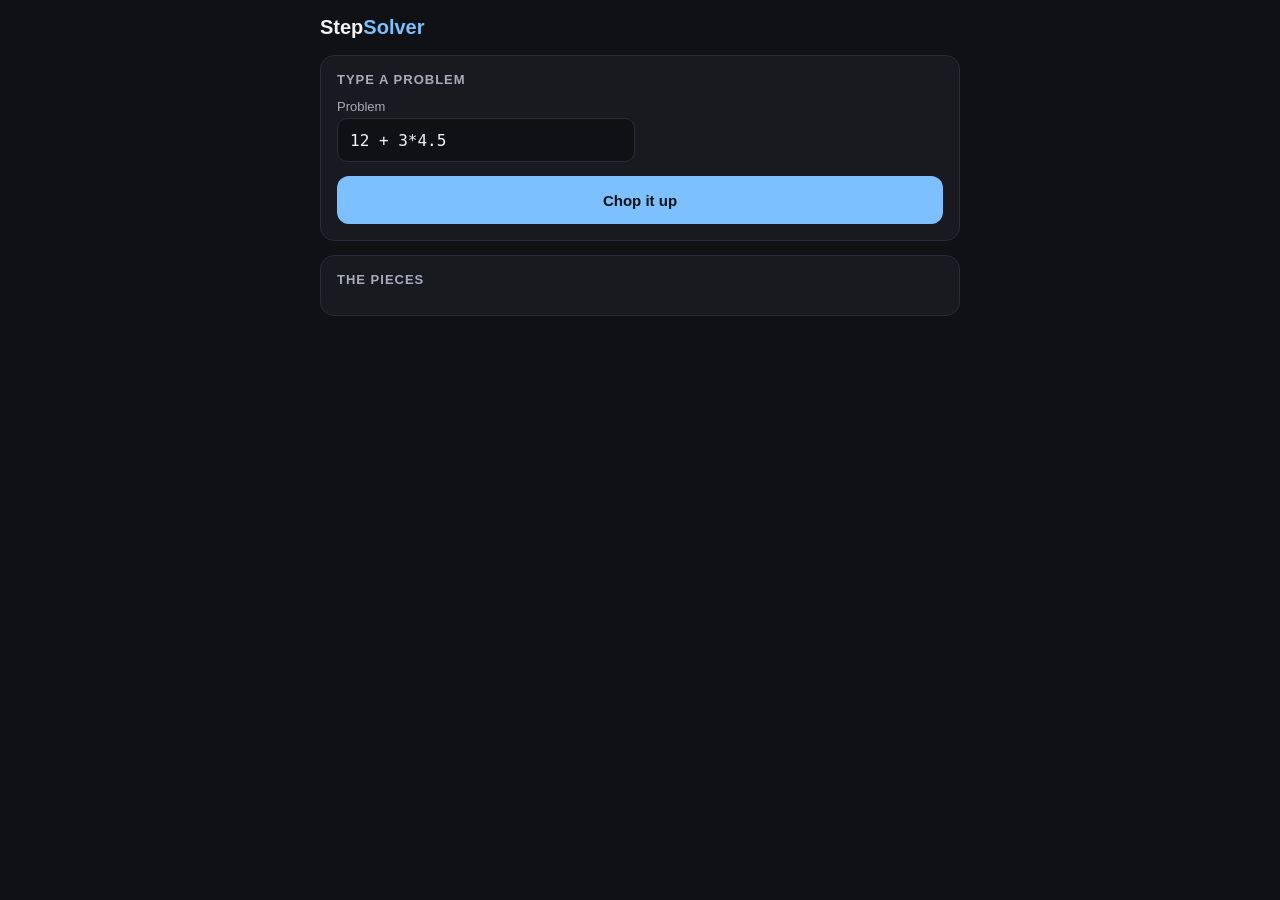
==== solver.html @ aca57246 "Steps solver Lesson 1: chop a problem into pieces" ====
<!DOCTYPE html>
<html lang="en">
    <head>
        <meta charset="UTF-8">
        <meta name="viewport" content="width=device-width, initial-scale=1.0">
        <title>MathSteps | Step solver</title>
        <link rel="stylesheet" href="style.css">
    </head>
    <body>
        <header> 
            <h1>Step<span>Solver</span></h1>
        </header>
        <main>
            <section class="card">
                <h2>Type a problem</h2>
                <form id="solve-form">
                    <div id="inputs">
                        <label>Problem
                            <input type="text" id="problem" value="12 + 3*4.5" autocomplete="off">
                        </label>
                    </div>
                    <button type="submit">Chop it up</button>
                </form>
            </section>
            <section class="card">
                <h2>The pieces</h2>
                <ol id="steps"></ol>
            </section>
        </main>
        <script src="solver.js"></script>
    </body>
</html>
---- style.css ----
:root {
    --bg: #101114;
    --panel: #181A20;
    --border: #2A2D35;
    --text: #F2F3F5;
    --muted: #A7ADBA;
    --accent: #7CC0FF;
    --error: #FF8A8A;
    --mono: "JetBrains Mono", Consolas, monospace;
}

body {
    margin: 0;
    background: var(--bg);
    color: var(--text);
    font-family: "Inter", sans-serif;
}

header {
    display: flex;
    align-items: center;
    gap: 10px;
    padding: 16px;
    max-width: 640px;
    margin: 0 auto;
}

h1 {
    margin: 0;
    font-size: 20px;
}

h1 span {
    color: var(--accent);
}

#back {
    width: 44px;
    height: 44px;
    display: flex;
    align-items: center;
    justify-content: center;
    border-radius: 12px;
    border: 1px solid var(--border);
    background: var(--panel);
    color: var(--text);
    font-size: 28px;
    text-decoration: none;
}

main {
    max-width: 640px;
    margin: 0 auto;
    padding: 0 16px 48px;
}

.hidden {
    display: none !important;
}

.sr-only {
    position: absolute;
    width: 1px;
    height: 1px;
    overflow: hidden;
    clip: rect(0 0 0 0);
}

/* Home */
#search {
    width: 100%;
    box-sizing: border-box;
    min-height: 48px;
    padding: 0 14px;
    border-radius: 12px;
    border: 1px solid var(--border);
    background: var(--panel);
    color: var(--text);
    font-size: 16px;
    font-family: inherit;
}

.group-title {
    margin: 22px 0 8px;
    font-size: 12px;
    color: var(--muted);
    text-transform: uppercase;
    letter-spacing: 1px;
}

.row {
    display: flex;
    justify-content: space-between;
    align-items: center;
    gap: 12px;
    min-height: 48px;
    box-sizing: border-box;
    margin-bottom: 8px;
    padding: 12px 16px;
    border-radius: 14px;
    border: 1px solid var(--border);
    background: var(--panel);
    color: var(--text);
    text-decoration: none;
}

.row:hover {
    border-color: var(--accent);
}

.row-name {
    font-weight: 600;
}

.row-formula {
    font-family: var(--mono);
    font-size: 13px;
    color: var(--muted);
    text-align: right;
}

.empty {
    color: var(--muted);
    margin-top: 24px;
}

/* Formula page */
.card {
    margin-bottom: 14px;
    padding: 16px;
    border-radius: 14px;
    border: 1px solid var(--border);
    background: var(--panel);
}

.card h2 {
    margin: 0 0 12px;
    font-size: 13px;
    color: var(--muted);
    text-transform: uppercase;
    letter-spacing: 1px;
}

.formula {
    margin: 0 0 12px;
    font-family: var(--mono);
    font-size: 19px;
    font-weight: 700;
    color: var(--accent);
    overflow-wrap: anywhere;
}

.card p {
    margin: 0 0 10px;
    line-height: 1.45;
}

.say {
    color: var(--accent);
}

.note {
    color: var(--muted);
    font-size: 14px;
}

.facts {
    margin: 4px 0 0;
    padding-left: 20px;
    font-family: var(--mono);
    font-size: 14px;
    line-height: 1.8;
}

.rules {
    width: 100%;
    border-collapse: collapse;
    font-size: 14px;
}

.rules td {
    padding: 8px 6px;
    border-top: 1px solid var(--border);
    vertical-align: top;
}

.rules td:first-child {
    font-family: var(--mono);
    color: var(--accent);
    white-space: nowrap;
}

#inputs {
    display: grid;
    grid-template-columns: repeat(2, minmax(0, 1fr));
    gap: 10px;
}

#inputs label {
    display: flex;
    flex-direction: column;
    gap: 4px;
    font-size: 13px;
    color: var(--muted);
}

#inputs input,
#inputs select {
    min-height: 44px;
    box-sizing: border-box;
    width: 100%;
    padding: 0 12px;
    border-radius: 10px;
    border: 1px solid var(--border);
    background: var(--bg);
    color: var(--text);
    font-family: var(--mono);
    font-size: 16px;
}

button {
    width: 100%;
    min-height: 48px;
    margin-top: 14px;
    border: none;
    border-radius: 12px;
    background: var(--accent);
    color: var(--bg);
    font-family: inherit;
    font-weight: 700;
    font-size: 15px;
    cursor: pointer;
}

.error {
    margin: 10px 0 0;
    color: var(--error);
}

.error:empty {
    display: none;
}

/* The work */
#steps {
    list-style: none;
    margin: 0;
    padding: 0;
    counter-reset: step;
}

#steps li {
    display: flex;
    gap: 12px;
    padding-bottom: 14px;
    counter-increment: step;
}

#steps li::before {
    content: counter(step);
    flex: none;
    width: 28px;
    height: 28px;
    border-radius: 14px;
    background: var(--border);
    font-size: 13px;
    font-weight: 700;
    display: flex;
    align-items: center;
    justify-content: center;
}

#steps li:last-child::before {
    background: var(--accent);
    color: var(--bg);
}

.step-label {
    display: block;
    font-size: 14px;
    color: var(--muted);
}

.step-math {
    display: block;
    font-family: var(--mono);
    font-size: 16px;
    overflow-wrap: anywhere;
}

#steps li:last-child .step-math {
    color: var(--accent);
    font-weight: 700;
}
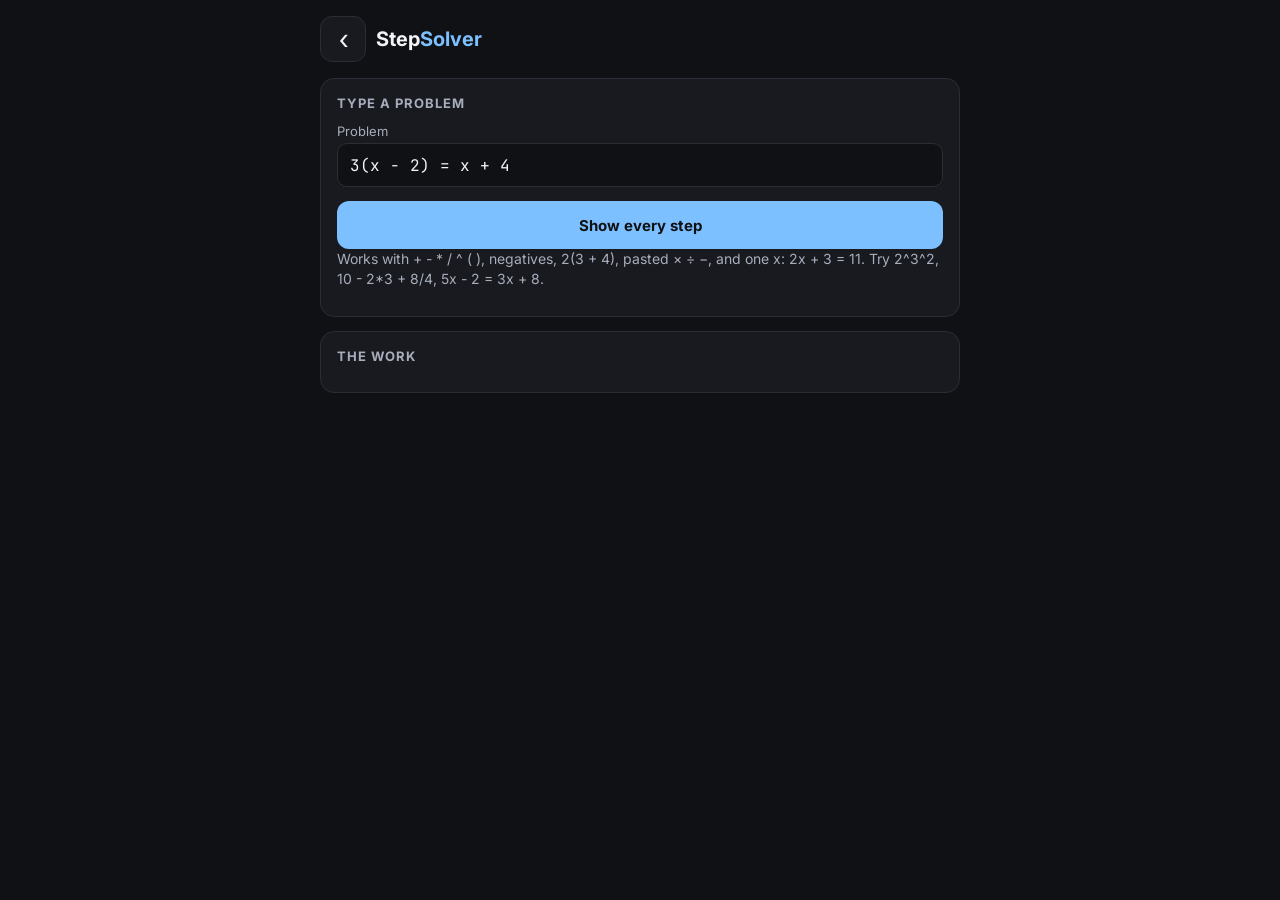
==== commit 6bedf793: "Polynomials + equations pages, finished step solver - algebra.js: 13 new pages (polynomials, factori" ====
--- a/solver.html
+++ b/solver.html
@@ -4,10 +4,12 @@
         <meta charset="UTF-8">
         <meta name="viewport" content="width=device-width, initial-scale=1.0">
         <title>MathSteps | Step solver</title>
+        <link href="https://fonts.googleapis.com/css2?family=Inter:wght@400;600;700&family=JetBrains+Mono:wght@500;700&display=swap" rel="stylesheet">
         <link rel="stylesheet" href="style.css">
     </head>
     <body>
-        <header> 
+        <header>
+            <a href="index.html" id="back" aria-label="Back to all formulas">&#8249;</a>
             <h1>Step<span>Solver</span></h1>
         </header>
         <main>
@@ -15,18 +17,21 @@
                 <h2>Type a problem</h2>
                 <form id="solve-form">
                     <div id="inputs">
-                        <label>Problem
-                            <input type="text" id="problem" value="12 + 3*4.5" autocomplete="off">
+                        <label class="wide">Problem
+                            <input type="text" id="problem" value="3(x - 2) = x + 4" autocomplete="off" autocapitalize="off" spellcheck="false">
                         </label>
                     </div>
-                    <button type="submit">Chop it up</button>
+                    <button type="submit">Show every step</button>
                 </form>
+                <p id="error" class="error"></p>
+                <p class="note">Works with + - * / ^ ( ), negatives, 2(3 + 4), pasted × ÷ −, and one x: 2x + 3 = 11. Try 2^3^2, 10 - 2*3 + 8/4, 5x - 2 = 3x + 8.</p>
             </section>
             <section class="card">
-                <h2>The pieces</h2>
+                <h2>The work</h2>
                 <ol id="steps"></ol>
+                <p id="plain" class="say"></p>
             </section>
         </main>
         <script src="solver.js"></script>
     </body>
-</html>+</html>
--- a/style.css
+++ b/style.css
@@ -194,6 +194,10 @@
     display: grid;
     grid-template-columns: repeat(2, minmax(0, 1fr));
     gap: 10px;
+}
+
+#inputs label.wide {
+    grid-column: 1 / -1;
 }
 
 #inputs label {
@@ -283,6 +287,7 @@
 
 .step-math {
     display: block;
+    white-space: pre-line;
     font-family: var(--mono);
     font-size: 16px;
     overflow-wrap: anywhere;
@@ -292,3 +297,9 @@
     color: var(--accent);
     font-weight: 700;
 }
+
+/* Home: the link to the step solver sits above the formula list */
+.solver-link {
+    border-color: var(--accent);
+    margin-top: 4px;
+}
